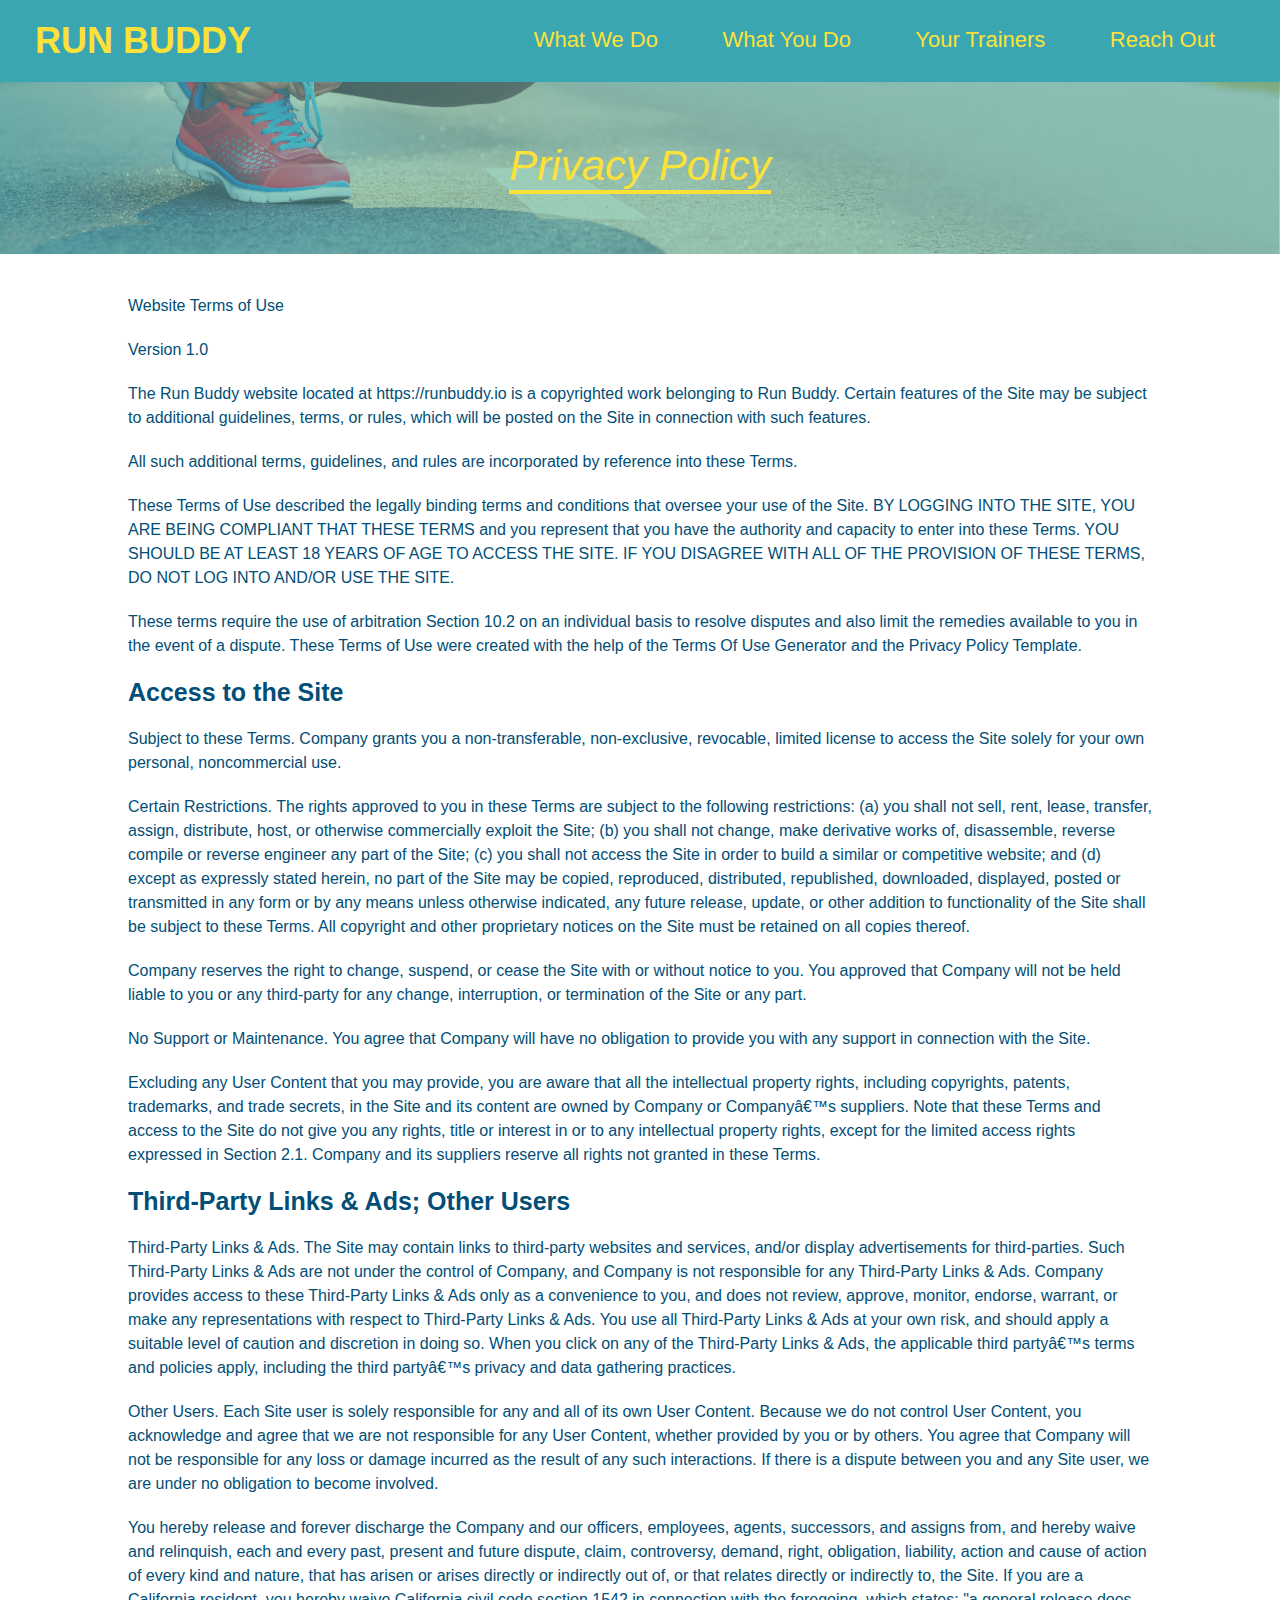
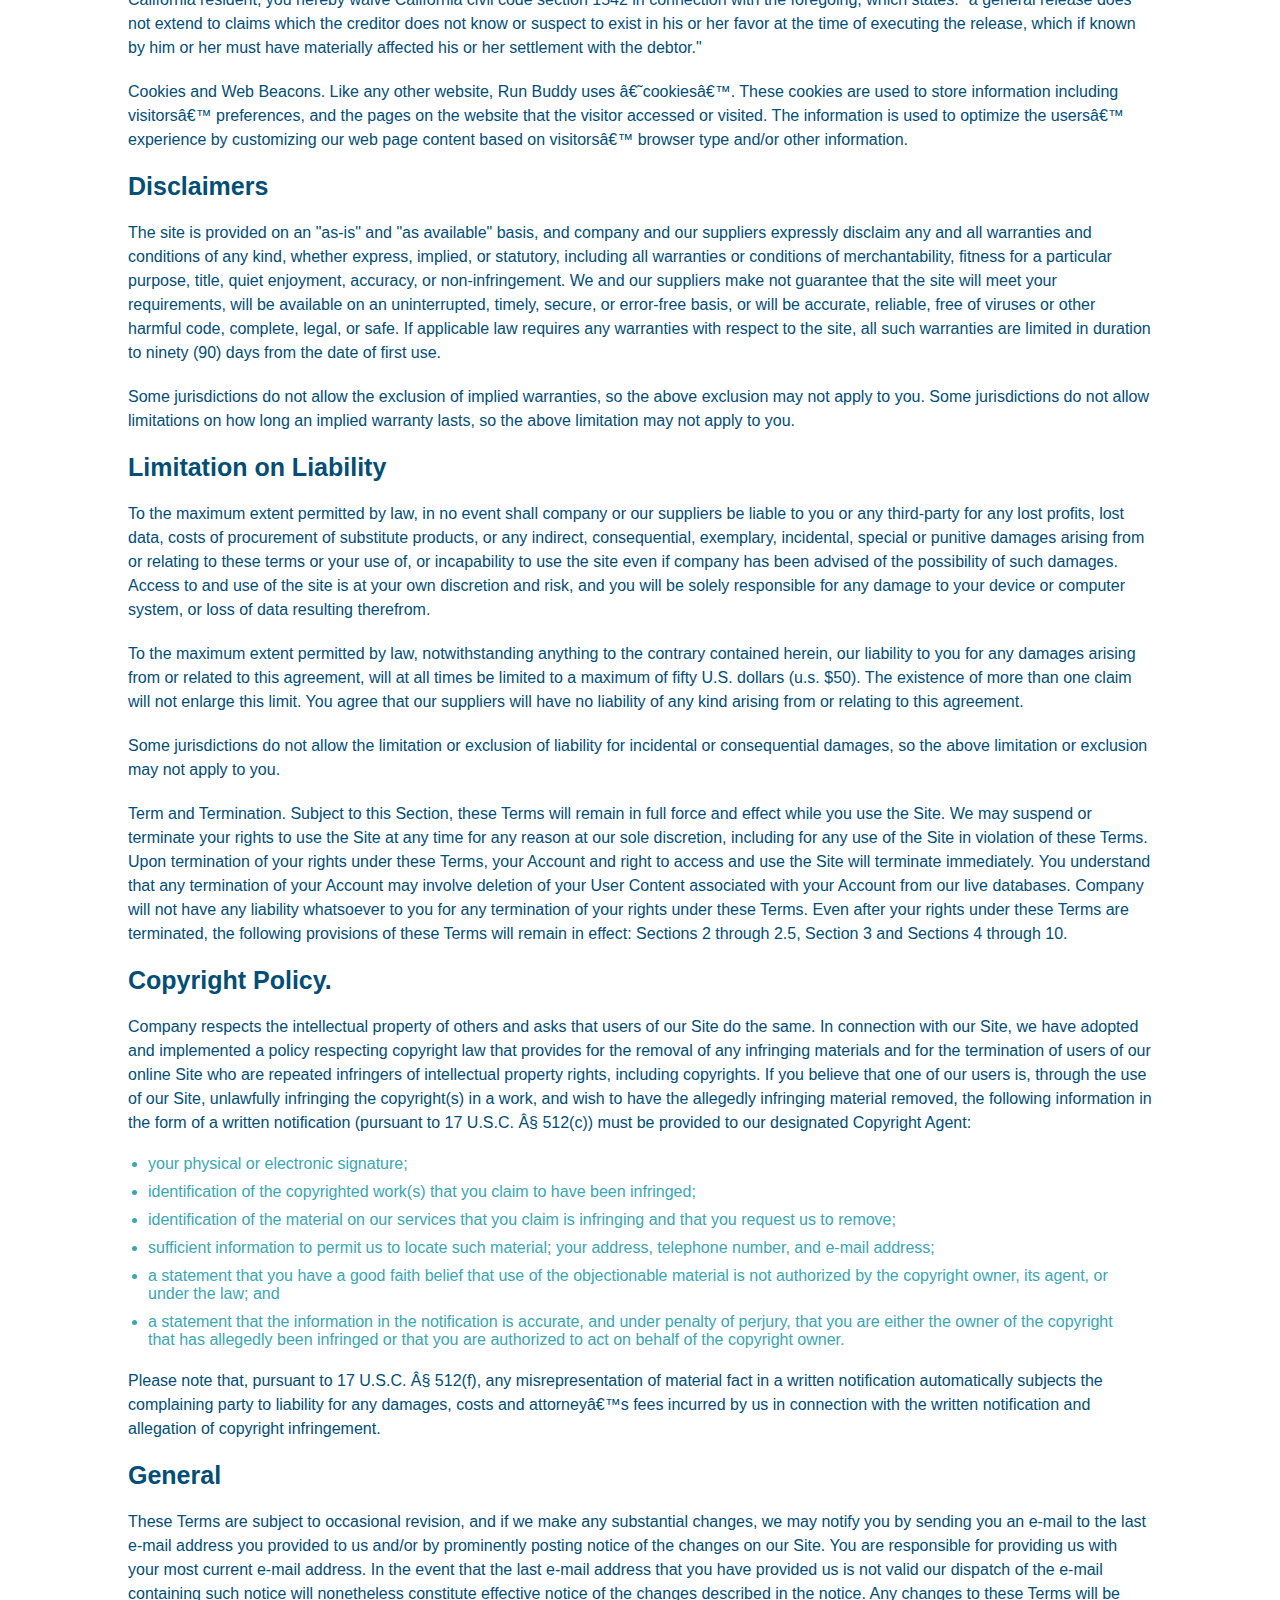
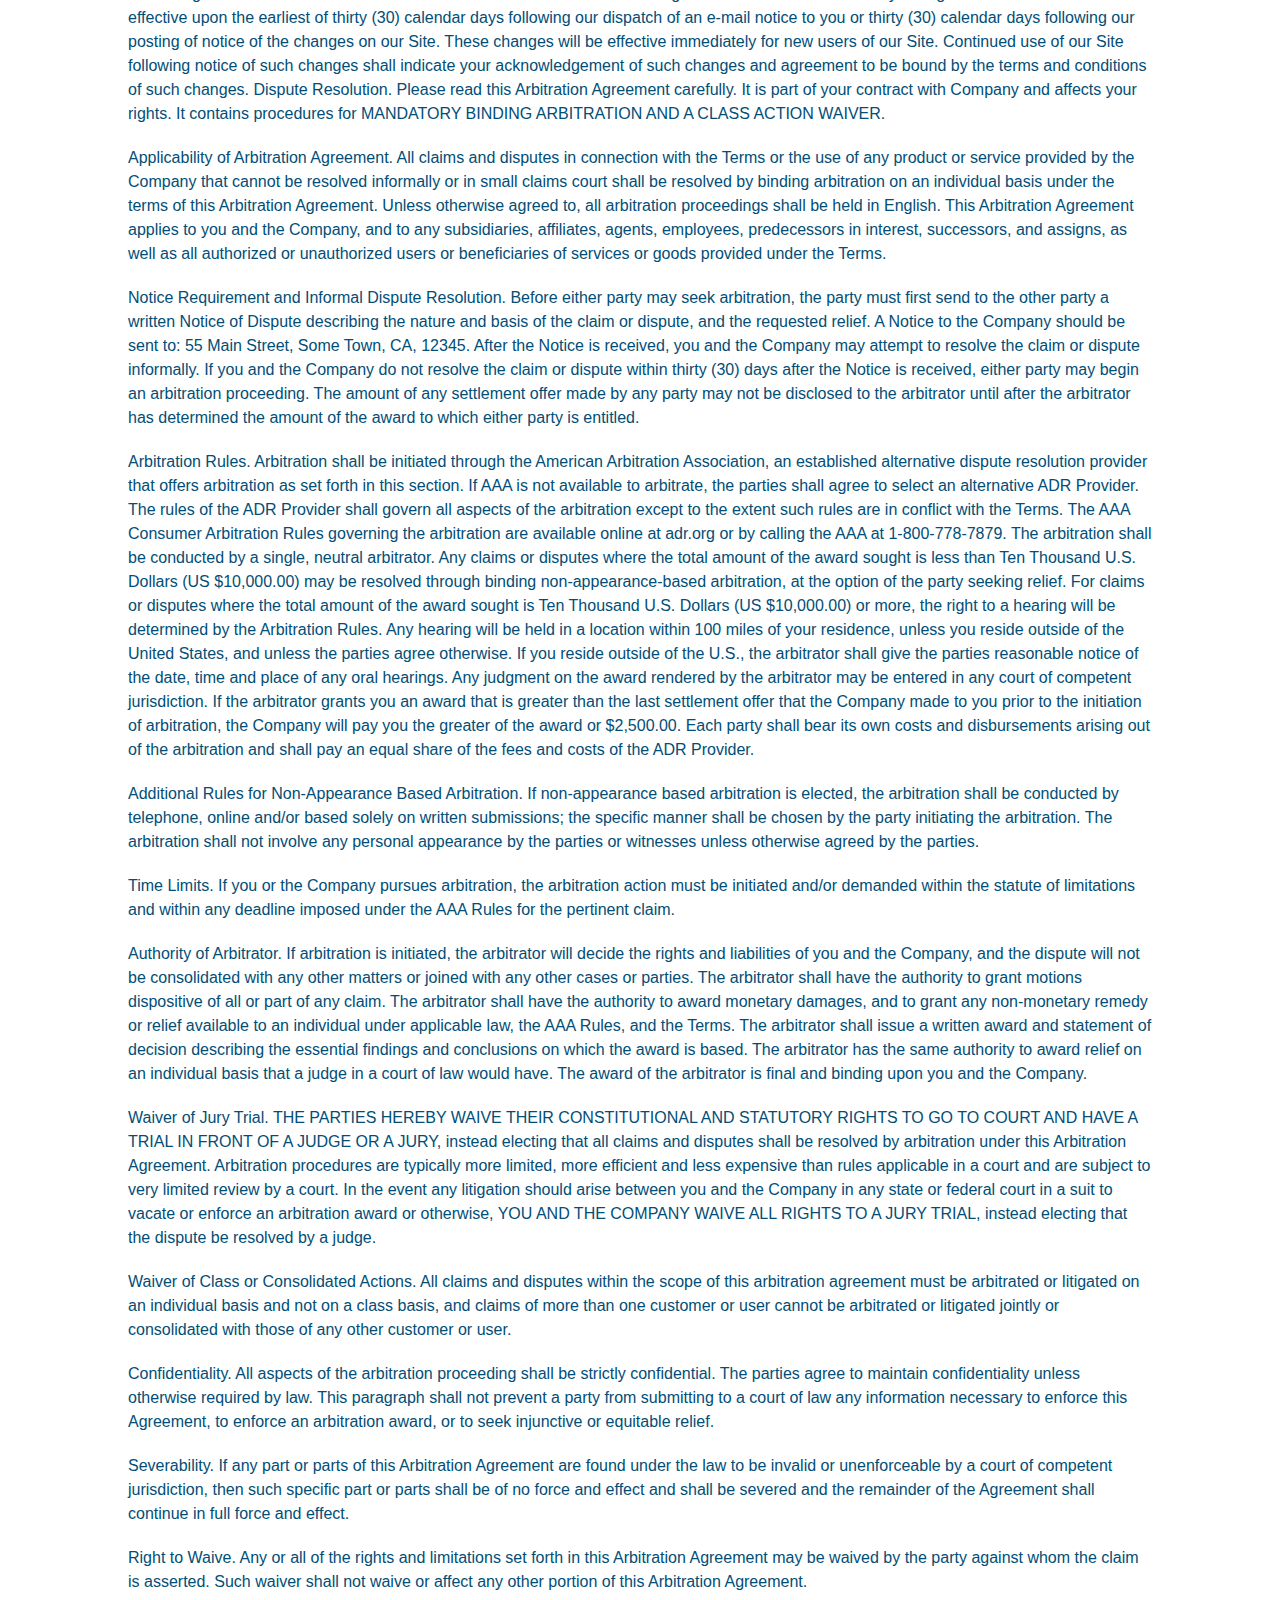
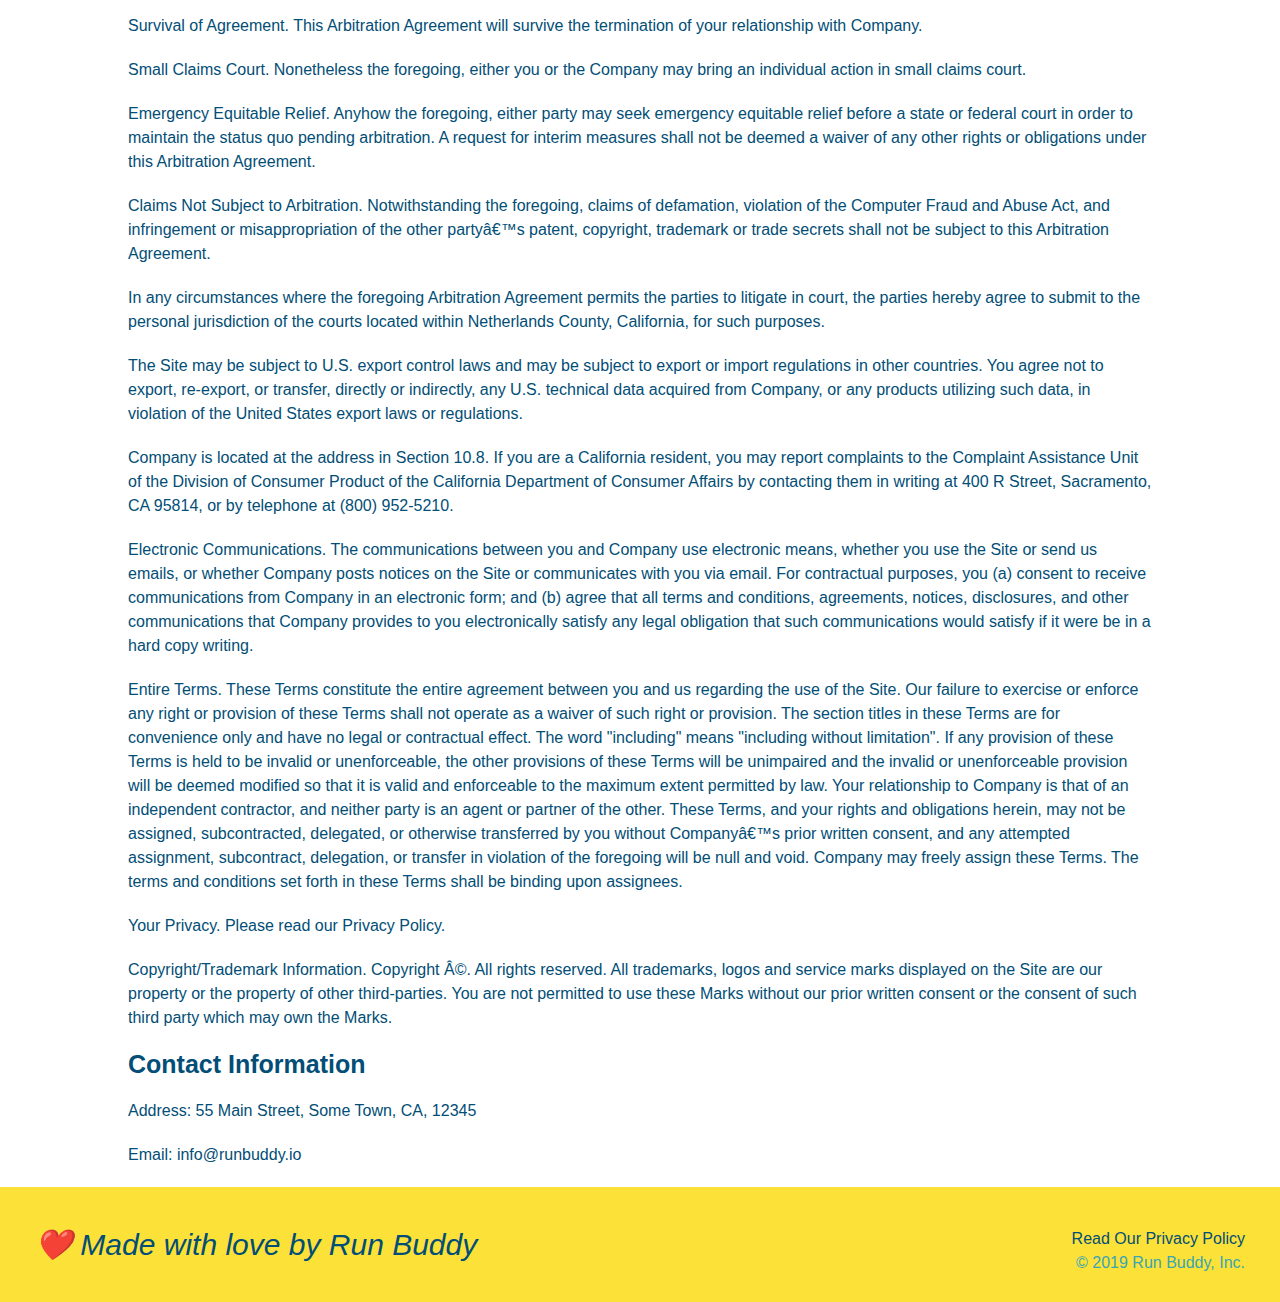
==== privacy-policy.html @ 17094a3c "privacy policy" ====
<!DOCTYPE html>
<html lang="en">
    <head>
        <meta charset="UTF-8"/>
        <title>Privacy Policy - Run Buddy</title>
        <link rel="stylesheet" href="./assets/css/style.css"/>
        <link rel="stylesheet" href="./assets/css/secondary-styles.css"/>
    </head>
    <body>
        <!--navigation-->
        <header>
            <h1>
                <a href="/">RUN BUDDY</a>
            </h1>
            <nav>
                <!--Unordered list element-->
                <ul>
                    <!--List item element-->
                    <li>
                        <!--Anchor element and add ./index.html to each element to link them back to the home page-->
                        <a href="./index.html#what-we-do">What We Do</a>
                    </li>
                    <li>
                        <a href="./index.html#what-you-do">What You Do</a>
                    </li>
                    <li>
                        <a href="./index.html#your-trainers">Your Trainers</a>
                    </li>
                    <li>
                        <a href="./index.html#reach-out">Reach Out</a>
                    </li>
                </ul>
            </nav>
        </header>

        <!-- section to repurpose the hero -->
        <section class="hero">
            <h2 class="page-title">
                Privacy Policy
            </h2>
        </section>

        <!-- article section for provacy policy text -->
        <article class="secondary-content">
            <p>
                Website Terms of Use
              </p>
        
              <p>
                Version 1.0
              </p>
        
              <p>
                The Run Buddy website located at https://runbuddy.io is a copyrighted work belonging to Run Buddy. Certain
                features of the Site may be subject to additional guidelines, terms, or rules, which will be posted on the Site
                in connection with such features.
              </p>
        
              <p>
                All such additional terms, guidelines, and rules are incorporated by reference into these Terms.
              </p>
        
              <p>
                These Terms of Use described the legally binding terms and conditions that oversee your use of the Site. BY
                LOGGING INTO THE SITE, YOU ARE BEING COMPLIANT THAT THESE TERMS and you represent that you have the authority
                and capacity to enter into these Terms. YOU SHOULD BE AT LEAST 18 YEARS OF AGE TO ACCESS THE SITE. IF YOU
                DISAGREE WITH ALL OF THE PROVISION OF THESE TERMS, DO NOT LOG INTO AND/OR USE THE SITE.
              </p>
        
              <p>
                These terms require the use of arbitration Section 10.2 on an individual basis to resolve disputes and also
                limit the remedies available to you in the event of a dispute. These Terms of Use were created with the help of
                the Terms Of Use Generator and the Privacy Policy Template.
              </p>
        
              <h3>
                Access to the Site
              </h3>
        
              <p>
                Subject to these Terms. Company grants you a non-transferable, non-exclusive, revocable, limited license to
                access the Site solely for your own personal, noncommercial use.
              </p>
        
              <p>
                Certain Restrictions. The rights approved to you in these Terms are subject to the following restrictions: (a)
                you shall not sell, rent, lease, transfer, assign, distribute, host, or otherwise commercially exploit the Site;
                (b) you shall not change, make derivative works of, disassemble, reverse compile or reverse engineer any part of
                the Site; (c) you shall not access the Site in order to build a similar or competitive website; and (d) except
                as expressly stated herein, no part of the Site may be copied, reproduced, distributed, republished, downloaded,
                displayed, posted or transmitted in any form or by any means unless otherwise indicated, any future release,
                update, or other addition to functionality of the Site shall be subject to these Terms. All copyright and other
                proprietary notices on the Site must be retained on all copies thereof.
              </p>
        
              <p>
                Company reserves the right to change, suspend, or cease the Site with or without notice to you. You approved
                that Company will not be held liable to you or any third-party for any change, interruption, or termination of
                the Site or any part.
              </p>
        
              <p>
                No Support or Maintenance. You agree that Company will have no obligation to provide you with any support in
                connection with the Site.
              </p>
        
              <p>
                Excluding any User Content that you may provide, you are aware that all the intellectual property rights,
                including copyrights, patents, trademarks, and trade secrets, in the Site and its content are owned by Company
                or Companyâ€™s suppliers. Note that these Terms and access to the Site do not give you any rights, title or
                interest in or to any intellectual property rights, except for the limited access rights expressed in Section
                2.1. Company and its suppliers reserve all rights not granted in these Terms.
              </p>
        
              <h3>
                Third-Party Links & Ads; Other Users
              </h3>
        
              <p>
                Third-Party Links & Ads. The Site may contain links to third-party websites and services, and/or display
                advertisements for third-parties. Such Third-Party Links & Ads are not under the control of Company, and Company
                is not responsible for any Third-Party Links & Ads. Company provides access to these Third-Party Links & Ads
                only as a convenience to you, and does not review, approve, monitor, endorse, warrant, or make any
                representations with respect to Third-Party Links & Ads. You use all Third-Party Links & Ads at your own risk,
                and should apply a suitable level of caution and discretion in doing so. When you click on any of the
                Third-Party Links & Ads, the applicable third partyâ€™s terms and policies apply, including the third partyâ€™s
                privacy and data gathering practices.
              </p>
        
              <p>
                Other Users. Each Site user is solely responsible for any and all of its own User Content. Because we do not
                control User Content, you acknowledge and agree that we are not responsible for any User Content, whether
                provided by you or by others. You agree that Company will not be responsible for any loss or damage incurred as
                the result of any such interactions. If there is a dispute between you and any Site user, we are under no
                obligation to become involved.
              </p>
        
              <p>
                You hereby release and forever discharge the Company and our officers, employees, agents, successors, and
                assigns from, and hereby waive and relinquish, each and every past, present and future dispute, claim,
                controversy, demand, right, obligation, liability, action and cause of action of every kind and nature, that has
                arisen or arises directly or indirectly out of, or that relates directly or indirectly to, the Site. If you are
                a California resident, you hereby waive California civil code section 1542 in connection with the foregoing,
                which states: "a general release does not extend to claims which the creditor does not know or suspect to exist
                in his or her favor at the time of executing the release, which if known by him or her must have materially
                affected his or her settlement with the debtor."
              </p>
        
              <p>
                Cookies and Web Beacons. Like any other website, Run Buddy uses â€˜cookiesâ€™. These cookies are used to store
                information including visitorsâ€™ preferences, and the pages on the website that the visitor accessed or visited.
                The information is used to optimize the usersâ€™ experience by customizing our web page content based on visitorsâ€™
                browser type and/or other information.
              </p>
        
              <h3>
                Disclaimers
              </h3>
        
              <p>
                The site is provided on an "as-is" and "as available" basis, and company and our suppliers expressly disclaim
                any and all warranties and conditions of any kind, whether express, implied, or statutory, including all
                warranties or conditions of merchantability, fitness for a particular purpose, title, quiet enjoyment, accuracy,
                or non-infringement. We and our suppliers make not guarantee that the site will meet your requirements, will be
                available on an uninterrupted, timely, secure, or error-free basis, or will be accurate, reliable, free of
                viruses or other harmful code, complete, legal, or safe. If applicable law requires any warranties with respect
                to the site, all such warranties are limited in duration to ninety (90) days from the date of first use.
              </p>
        
              <p>
                Some jurisdictions do not allow the exclusion of implied warranties, so the above exclusion may not apply to
                you. Some jurisdictions do not allow limitations on how long an implied warranty lasts, so the above limitation
                may not apply to you.
              </p>
        
              <h3>
                Limitation on Liability
              </h3>
        
              <p>
                To the maximum extent permitted by law, in no event shall company or our suppliers be liable to you or any
                third-party for any lost profits, lost data, costs of procurement of substitute products, or any indirect,
                consequential, exemplary, incidental, special or punitive damages arising from or relating to these terms or
                your use of, or incapability to use the site even if company has been advised of the possibility of such
                damages. Access to and use of the site is at your own discretion and risk, and you will be solely responsible
                for any damage to your device or computer system, or loss of data resulting therefrom.
              </p>
        
              <p>
                To the maximum extent permitted by law, notwithstanding anything to the contrary contained herein, our liability
                to you for any damages arising from or related to this agreement, will at all times be limited to a maximum of
                fifty U.S. dollars (u.s. $50). The existence of more than one claim will not enlarge this limit. You agree that
                our suppliers will have no liability of any kind arising from or relating to this agreement.
              </p>
        
              <p>
                Some jurisdictions do not allow the limitation or exclusion of liability for incidental or consequential
                damages, so the above limitation or exclusion may not apply to you.
              </p>
        
              <p>
                Term and Termination. Subject to this Section, these Terms will remain in full force and effect while you use
                the Site. We may suspend or terminate your rights to use the Site at any time for any reason at our sole
                discretion, including for any use of the Site in violation of these Terms. Upon termination of your rights under
                these Terms, your Account and right to access and use the Site will terminate immediately. You understand that
                any termination of your Account may involve deletion of your User Content associated with your Account from our
                live databases. Company will not have any liability whatsoever to you for any termination of your rights under
                these Terms. Even after your rights under these Terms are terminated, the following provisions of these Terms
                will remain in effect: Sections 2 through 2.5, Section 3 and Sections 4 through 10.
              </p>
        
              <h3>
                Copyright Policy.
              </h3>
        
              <p>
                Company respects the intellectual property of others and asks that users of our Site do the same. In connection
                with our Site, we have adopted and implemented a policy respecting copyright law that provides for the removal
                of any infringing materials and for the termination of users of our online Site who are repeated infringers of
                intellectual property rights, including copyrights. If you believe that one of our users is, through the use of
                our Site, unlawfully infringing the copyright(s) in a work, and wish to have the allegedly infringing material
                removed, the following information in the form of a written notification (pursuant to 17 U.S.C. Â§ 512(c)) must
                be provided to our designated Copyright Agent:
              </p>
        
              <ul>
                <li>
                  your physical or electronic signature;
                </li>
                <li>
                  identification of the copyrighted work(s) that you claim to have been infringed;
                </li>
                <li>
                  identification of the material on our services that you claim is infringing and that you request us to remove;
                </li>
                <li>
                  sufficient information to permit us to locate such material; your address, telephone number, and e-mail
                  address;
                </li>
                <li>
                  a statement that you have a good faith belief that use of the objectionable material is not authorized by the
                  copyright owner, its agent, or under the law; and
                </li>
                <li>
                  a statement that the information in the notification is accurate, and under penalty of perjury, that you are
                  either the owner of the copyright that has allegedly been infringed or that you are authorized to act on
                  behalf of the copyright owner.
                </li>
              </ul>
        
              <p>
                Please note that, pursuant to 17 U.S.C. Â§ 512(f), any misrepresentation of material fact in a written
                notification automatically subjects the complaining party to liability for any damages, costs and attorneyâ€™s
                fees incurred by us in connection with the written notification and allegation of copyright infringement.
              </p>
        
              <h3>
                General
              </h3>
        
              <p>
                These Terms are subject to occasional revision, and if we make any substantial changes, we may notify you by
                sending you an e-mail to the last e-mail address you provided to us and/or by prominently posting notice of the
                changes on our Site. You are responsible for providing us with your most current e-mail address. In the event
                that the last e-mail address that you have provided us is not valid our dispatch of the e-mail containing such
                notice will nonetheless constitute effective notice of the changes described in the notice. Any changes to these
                Terms will be effective upon the earliest of thirty (30) calendar days following our dispatch of an e-mail
                notice to you or thirty (30) calendar days following our posting of notice of the changes on our Site. These
                changes will be effective immediately for new users of our Site. Continued use of our Site following notice of
                such changes shall indicate your acknowledgement of such changes and agreement to be bound by the terms and
                conditions of such changes. Dispute Resolution. Please read this Arbitration Agreement carefully. It is part of
                your contract with Company and affects your rights. It contains procedures for MANDATORY BINDING ARBITRATION AND
                A CLASS ACTION WAIVER.
              </p>
        
              <p>
                Applicability of Arbitration Agreement. All claims and disputes in connection with the Terms or the use of any
                product or service provided by the Company that cannot be resolved informally or in small claims court shall be
                resolved by binding arbitration on an individual basis under the terms of this Arbitration Agreement. Unless
                otherwise agreed to, all arbitration proceedings shall be held in English. This Arbitration Agreement applies to
                you and the Company, and to any subsidiaries, affiliates, agents, employees, predecessors in interest,
                successors, and assigns, as well as all authorized or unauthorized users or beneficiaries of services or goods
                provided under the Terms.
              </p>
        
              <p>
                Notice Requirement and Informal Dispute Resolution. Before either party may seek arbitration, the party must
                first send to the other party a written Notice of Dispute describing the nature and basis of the claim or
                dispute, and the requested relief. A Notice to the Company should be sent to: 55 Main Street, Some Town, CA,
                12345. After the Notice is received, you and the Company may attempt to resolve the claim or dispute informally.
                If you and the Company do not resolve the claim or dispute within thirty (30) days after the Notice is received,
                either party may begin an arbitration proceeding. The amount of any settlement offer made by any party may not
                be disclosed to the arbitrator until after the arbitrator has determined the amount of the award to which either
                party is entitled.
              </p>
        
              <p>
                Arbitration Rules. Arbitration shall be initiated through the American Arbitration Association, an established
                alternative dispute resolution provider that offers arbitration as set forth in this section. If AAA is not
                available to arbitrate, the parties shall agree to select an alternative ADR Provider. The rules of the ADR
                Provider shall govern all aspects of the arbitration except to the extent such rules are in conflict with the
                Terms. The AAA Consumer Arbitration Rules governing the arbitration are available online at adr.org or by
                calling the AAA at 1-800-778-7879. The arbitration shall be conducted by a single, neutral arbitrator. Any
                claims or disputes where the total amount of the award sought is less than Ten Thousand U.S. Dollars (US
                $10,000.00) may be resolved through binding non-appearance-based arbitration, at the option of the party seeking
                relief. For claims or disputes where the total amount of the award sought is Ten Thousand U.S. Dollars (US
                $10,000.00) or more, the right to a hearing will be determined by the Arbitration Rules. Any hearing will be
                held in a location within 100 miles of your residence, unless you reside outside of the United States, and
                unless the parties agree otherwise. If you reside outside of the U.S., the arbitrator shall give the parties
                reasonable notice of the date, time and place of any oral hearings. Any judgment on the award rendered by the
                arbitrator may be entered in any court of competent jurisdiction. If the arbitrator grants you an award that is
                greater than the last settlement offer that the Company made to you prior to the initiation of arbitration, the
                Company will pay you the greater of the award or $2,500.00. Each party shall bear its own costs and
                disbursements arising out of the arbitration and shall pay an equal share of the fees and costs of the ADR
                Provider.
              </p>
        
              <p>
                Additional Rules for Non-Appearance Based Arbitration. If non-appearance based arbitration is elected, the
                arbitration shall be conducted by telephone, online and/or based solely on written submissions; the specific
                manner shall be chosen by the party initiating the arbitration. The arbitration shall not involve any personal
                appearance by the parties or witnesses unless otherwise agreed by the parties.
              </p>
        
              <p>
                Time Limits. If you or the Company pursues arbitration, the arbitration action must be initiated and/or demanded
                within the statute of limitations and within any deadline imposed under the AAA Rules for the pertinent claim.
              </p>
        
              <p>
                Authority of Arbitrator. If arbitration is initiated, the arbitrator will decide the rights and liabilities of
                you and the Company, and the dispute will not be consolidated with any other matters or joined with any other
                cases or parties. The arbitrator shall have the authority to grant motions dispositive of all or part of any
                claim. The arbitrator shall have the authority to award monetary damages, and to grant any non-monetary remedy
                or relief available to an individual under applicable law, the AAA Rules, and the Terms. The arbitrator shall
                issue a written award and statement of decision describing the essential findings and conclusions on which the
                award is based. The arbitrator has the same authority to award relief on an individual basis that a judge in a
                court of law would have. The award of the arbitrator is final and binding upon you and the Company.
              </p>
        
              <p>
                Waiver of Jury Trial. THE PARTIES HEREBY WAIVE THEIR CONSTITUTIONAL AND STATUTORY RIGHTS TO GO TO COURT AND HAVE
                A TRIAL IN FRONT OF A JUDGE OR A JURY, instead electing that all claims and disputes shall be resolved by
                arbitration under this Arbitration Agreement. Arbitration procedures are typically more limited, more efficient
                and less expensive than rules applicable in a court and are subject to very limited review by a court. In the
                event any litigation should arise between you and the Company in any state or federal court in a suit to vacate
                or enforce an arbitration award or otherwise, YOU AND THE COMPANY WAIVE ALL RIGHTS TO A JURY TRIAL, instead
                electing that the dispute be resolved by a judge.
              </p>
        
              <p>
                Waiver of Class or Consolidated Actions. All claims and disputes within the scope of this arbitration agreement
                must be arbitrated or litigated on an individual basis and not on a class basis, and claims of more than one
                customer or user cannot be arbitrated or litigated jointly or consolidated with those of any other customer or
                user.
              </p>
        
              <p>
                Confidentiality. All aspects of the arbitration proceeding shall be strictly confidential. The parties agree to
                maintain confidentiality unless otherwise required by law. This paragraph shall not prevent a party from
                submitting to a court of law any information necessary to enforce this Agreement, to enforce an arbitration
                award, or to seek injunctive or equitable relief.
              </p>
        
              <p>
                Severability. If any part or parts of this Arbitration Agreement are found under the law to be invalid or
                unenforceable by a court of competent jurisdiction, then such specific part or parts shall be of no force and
                effect and shall be severed and the remainder of the Agreement shall continue in full force and effect.
              </p>
        
              <p>
                Right to Waive. Any or all of the rights and limitations set forth in this Arbitration Agreement may be waived
                by the party against whom the claim is asserted. Such waiver shall not waive or affect any other portion of this
                Arbitration Agreement.
              </p>
        
              <p>
                Survival of Agreement. This Arbitration Agreement will survive the termination of your relationship with
                Company.
              </p>
        
              <p>
                Small Claims Court. Nonetheless the foregoing, either you or the Company may bring an individual action in small
                claims court.
              </p>
        
              <p>
                Emergency Equitable Relief. Anyhow the foregoing, either party may seek emergency equitable relief before a
                state or federal court in order to maintain the status quo pending arbitration. A request for interim measures
                shall not be deemed a waiver of any other rights or obligations under this Arbitration Agreement.
              </p>
        
              <p>
                Claims Not Subject to Arbitration. Notwithstanding the foregoing, claims of defamation, violation of the
                Computer Fraud and Abuse Act, and infringement or misappropriation of the other partyâ€™s patent, copyright,
                trademark or trade secrets shall not be subject to this Arbitration Agreement.
              </p>
        
              <p>
                In any circumstances where the foregoing Arbitration Agreement permits the parties to litigate in court, the
                parties hereby agree to submit to the personal jurisdiction of the courts located within Netherlands County,
                California, for such purposes.
              </p>
        
              <p>
                The Site may be subject to U.S. export control laws and may be subject to export or import regulations in other
                countries. You agree not to export, re-export, or transfer, directly or indirectly, any U.S. technical data
                acquired from Company, or any products utilizing such data, in violation of the United States export laws or
                regulations.
              </p>
        
              <p>
                Company is located at the address in Section 10.8. If you are a California resident, you may report complaints
                to the Complaint Assistance Unit of the Division of Consumer Product of the California Department of Consumer
                Affairs by contacting them in writing at 400 R Street, Sacramento, CA 95814, or by telephone at (800) 952-5210.
              </p>
        
              <p>
                Electronic Communications. The communications between you and Company use electronic means, whether you use the
                Site or send us emails, or whether Company posts notices on the Site or communicates with you via email. For
                contractual purposes, you (a) consent to receive communications from Company in an electronic form; and (b)
                agree that all terms and conditions, agreements, notices, disclosures, and other communications that Company
                provides to you electronically satisfy any legal obligation that such communications would satisfy if it were be
                in a hard copy writing.
              </p>
        
              <p>
                Entire Terms. These Terms constitute the entire agreement between you and us regarding the use of the Site. Our
                failure to exercise or enforce any right or provision of these Terms shall not operate as a waiver of such right
                or provision. The section titles in these Terms are for convenience only and have no legal or contractual
                effect. The word "including" means "including without limitation". If any provision of these Terms is held to be
                invalid or unenforceable, the other provisions of these Terms will be unimpaired and the invalid or
                unenforceable provision will be deemed modified so that it is valid and enforceable to the maximum extent
                permitted by law. Your relationship to Company is that of an independent contractor, and neither party is an
                agent or partner of the other. These Terms, and your rights and obligations herein, may not be assigned,
                subcontracted, delegated, or otherwise transferred by you without Companyâ€™s prior written consent, and any
                attempted assignment, subcontract, delegation, or transfer in violation of the foregoing will be null and void.
                Company may freely assign these Terms. The terms and conditions set forth in these Terms shall be binding upon
                assignees.
              </p>
        
              <p>
                Your Privacy. Please read our Privacy Policy.
              </p>
        
              <p>
                Copyright/Trademark Information. Copyright Â©. All rights reserved. All trademarks, logos and service marks
                displayed on the Site are our property or the property of other third-parties. You are not permitted to use
                these Marks without our prior written consent or the consent of such third party which may own the Marks.
              </p>
        
              <h3>
                Contact Information
              </h3>
        
              <p>
                Address: 55 Main Street, Some Town, CA, 12345
              </p>
        
              <p>
                Email: info@runbuddy.io
              </p>
        
        
        </article>

        <!--footer-->
        <footer>
            <h2> ❤️ Made with love by Run Buddy</h2>
            <div>
                <a>Read Our Privacy Policy</a><br />
                &copy; 2019 Run Buddy, Inc.
            </div>
        </footer>

    </body>
</html>
---- assets/css/style.css ----
* {
    margin: 0;
    padding: 0;
    box-sizing: border-box;
}

body{
    color: #39a6b2;
    font-family: Helvetica, Arial, sans-serif;
}

header{
    padding: 20px 35px;
    background-color: #39a6b2;
}

header h1{
    font-weight: bold;
    font-size: 36px;
    color: #fce138;
    margin: 0;
    display: inline;
}

header a{
    text-decoration: none;
    color: #fce138;
}

header nav {
    float: right;
    margin: 7px 0;
}

header nav ul li{
    display: inline;
}

header nav ul li a{
    margin: 0 30px;
    font-weight: lighter;
    font-size: 22px;
}

footer{
    background: #fce138;
    width: 100%;
    padding: 40px 35px;
}

footer h2 {
    display: inline;
    color: #024e76;
    font-size: 30px;
    margin: 0;
}

footer div{
    float: right;
    line-height: 1.5;
    text-align: right;
}

footer a{
    color: #024e76;
}

section{
    padding: 60px;
}
/* Hero Style Start */
.hero{
    background-image: url("../images/hero-bg.jpg");
    height: 600px;
    background-size: cover;
    background-position: center;
    position: relative;
}

.hero-form button{
    color: #fce138;
    background-color: #024e76;
    border: none;
    padding: 10px 20px;
    font-size: 16px;
}
/* Hero Style End */

.hero-form{
    border: 3px solid #024e76;
    background-color: #fce138;
    padding: 20px;
    width: 500px;
    color: #024e76;
    position: absolute;
    bottom: 120px;
    right: 140px;
}

.hero-form h3{
    font-size: 24px;
    margin: 0px;
}

.hero-form p{
    margin: 5px 0 15px 0;
}

.form-input{
    border: 1px solid #024e76;
    display: block;
    padding: 7px 15px;
    font-size: 16px;
    color: #024e76;
    width: 100%;
    margin-bottom: 15px;
}

.hero-form label{
    margin: 0 5px;
}

.intro{
    text-align: center;
}

.intro p{
    line-height: 1.7;
    color: #39a6b2;
    width: 80%;
    font-size: 20px;
    margin: 0 auto;
}

.steps{
    text-align: center;
    background: #fce138;
}

.section-title{
    font-size: 55px;
    color: #024e76;
    margin-bottom: 35px;
    padding: 0 100px 20px 100px;
    display: inline-block;
    border-bottom: 3px solid;
}

.primary-border{
    border-color: #fce138;
}

.secondary-border{
    border-color: #39a6b2;
}

.steps div{
    margin-bottom: 80px;
}

.steps img{
    width: 15%;
    margin: 10px 0;
}

.steps h3{
    color: #024e76;
    font-size: 46px;
    margin-top: 10px;
}

.steps p{
    color: #39a6b2;
    font-size: 23px;
}

.steps span{
    font-size: 38px;
}

.trainers {
    text-align: center;
}

.trainer {
    width: 900px;
    margin: 0 auto 30px auto;
    background: #024e76;
    color: #fce138;
    overflow: auto;
  }

.trainer img {
    width: 35%;
    float: left;
}

.trainer-bio{
    padding: 35px;
    float: left;
    width: 65%;
}

.text-left{
    text-align: left;
}

.text-right{
    text-align: right;
}

.trainer-bio h3{
    font-size: 32px;
    margin-bottom: 8px;
}

.trainer-bio h4{
    font-weight: lighter;
    font-size: 26px;
    margin-bottom: 25px;
}

.trainer-bio p{
    font-size: 17px;
    line-height: 1.3;
}

.contact{
    background: #024e76;
    text-align: center;
}

.contact h2{
    color: #fce138;
}

.contact-info iframe{
    width: 400px;
    height: 400px;
}

.contact-info div{
    width: 410px;
    display: inline-block;
    vertical-align: top;
    text-align: left;
    margin: 30px 0 0 60px;
    color: white;
}

.contact-info h3{
    color: #fce138;
    font-size: 32px;
}

.contact-info p, .contact-info address{
    margin: 20px 0;
    line-height: 1.5;
    font-size: 20px;
    font-style: normal;
}

.contact-info a{
    color: #fce138;
}
---- assets/css/secondary-styles.css ----
.hero{
    background-position: bottom;
    height: auto;
    text-align: center;
    margin-bottom: 40px;
}

.page-title{
    color: #fce138;
}

h2{
    display: inline-block;
    border-bottom: 4px solid #fce138;
    padding: 0 80px 15px 80x;
    font-weight: normal;
    font-size: 42px;
    font-style: italic;
}

.secondary-content{
    width: 80%;
    margin: 0 auto;
    color: #024e76;

}

.secondary-content h3{
    font-size: 25px;
    margin: 20px 0;
}

.secondary-content p{
  font-size: 16px; 
  line-height: 1.5;
  margin: 20px 0; 
}

.secondary-content ul{
    margin: 15px 20px;
}

.secondary-content li {
    color: #39a6b2;
    margin: 10px 0;
}
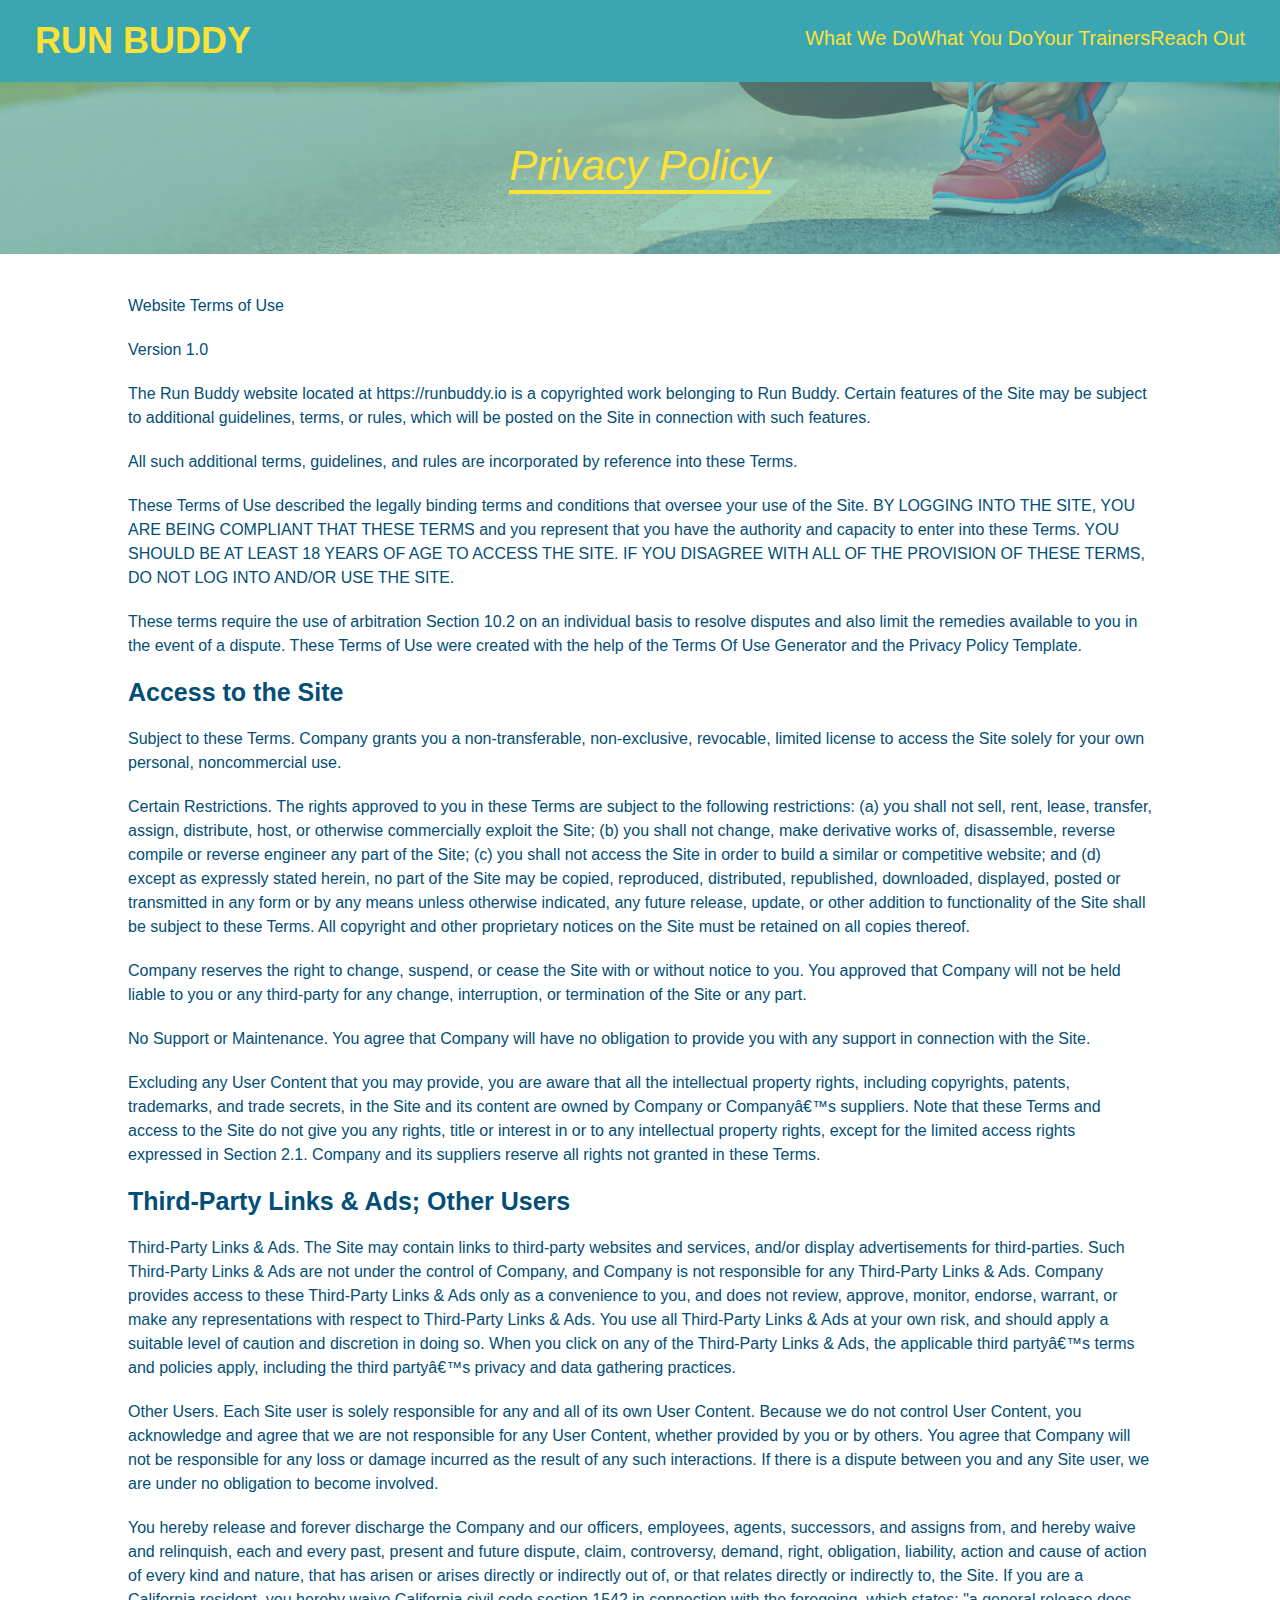
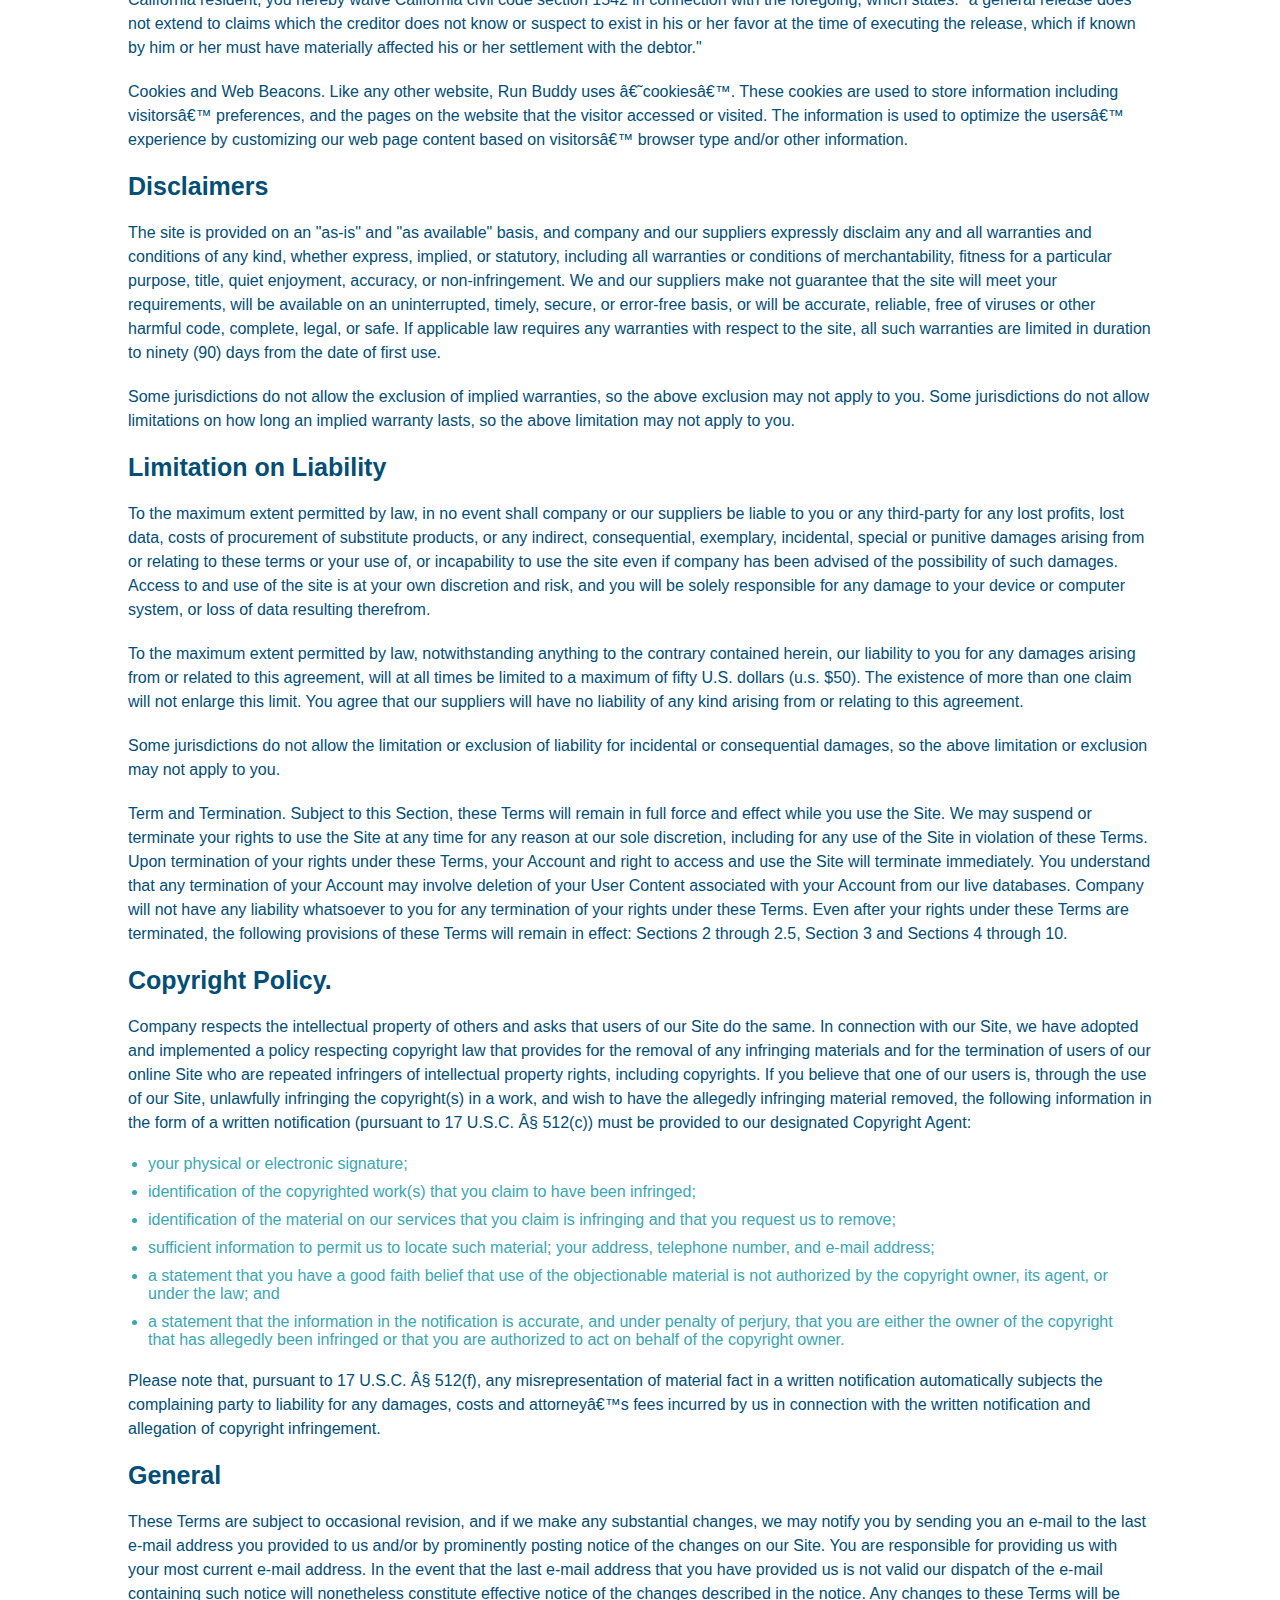
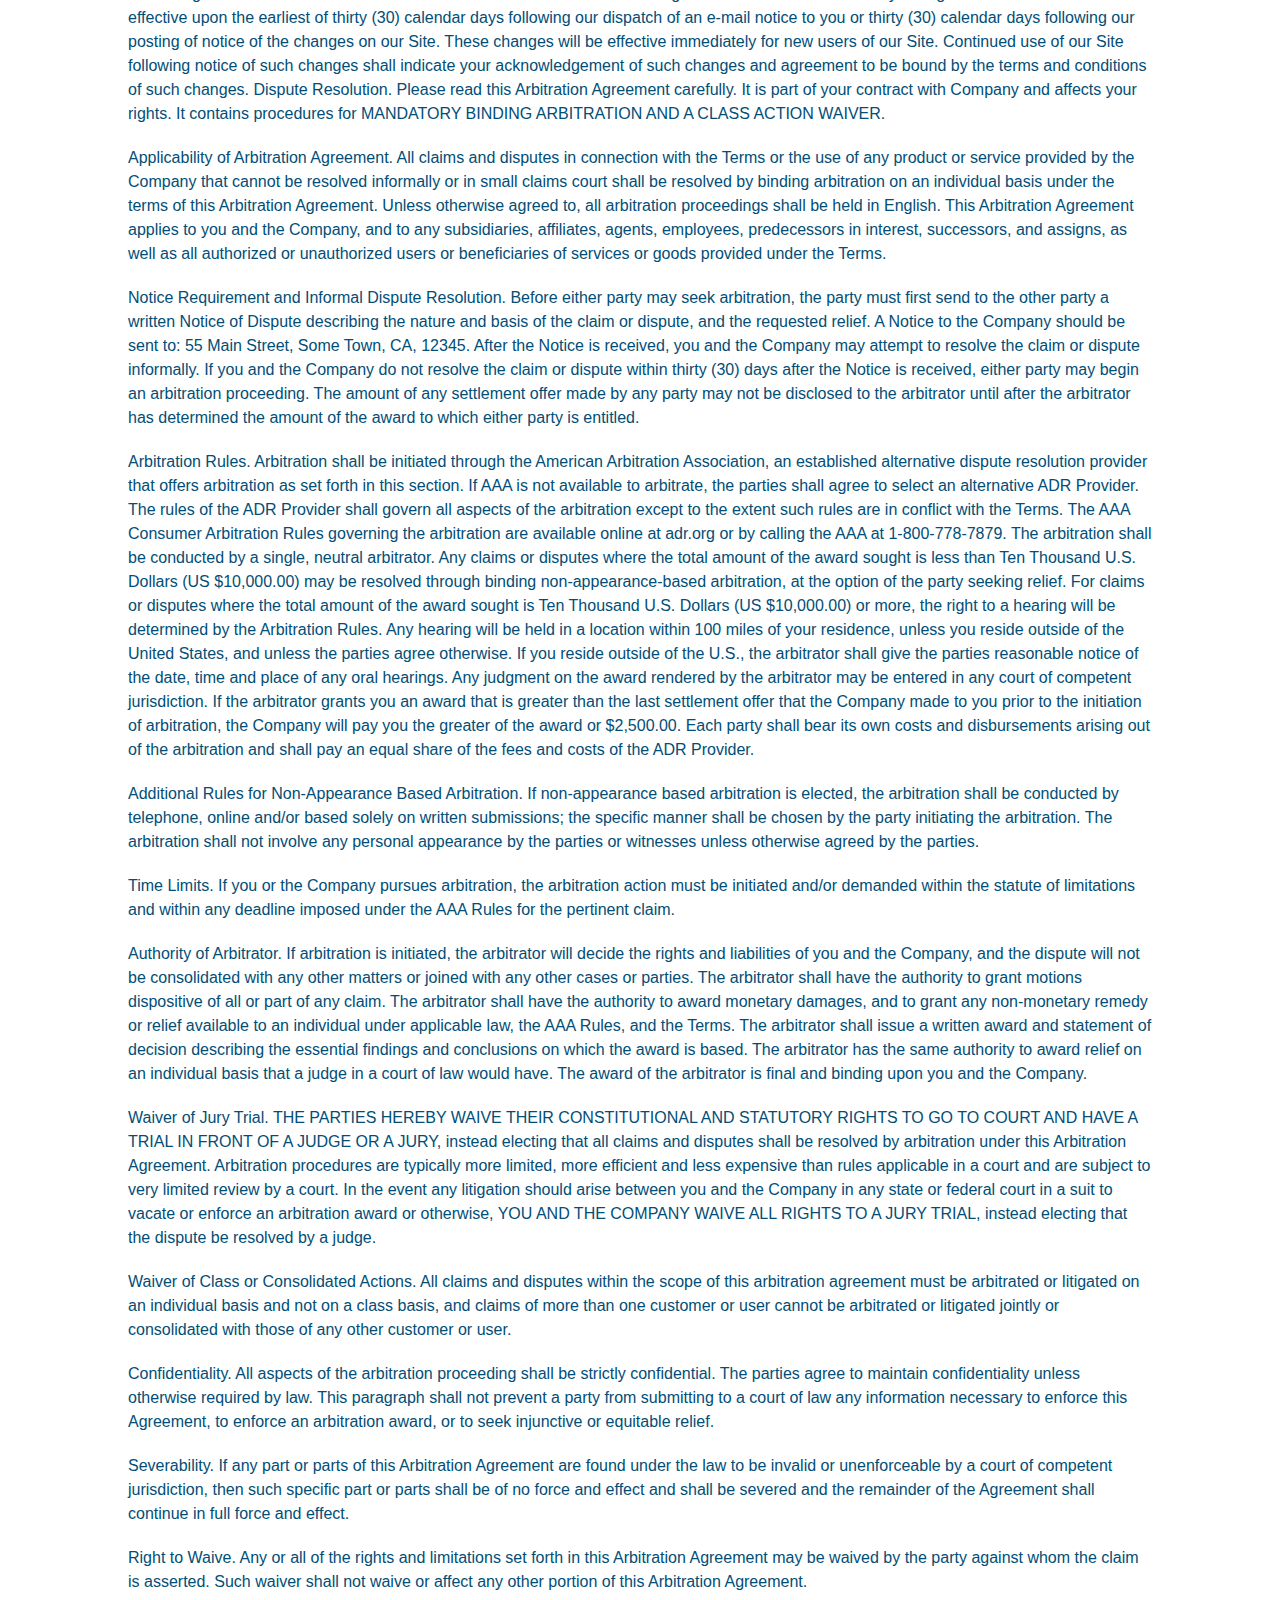
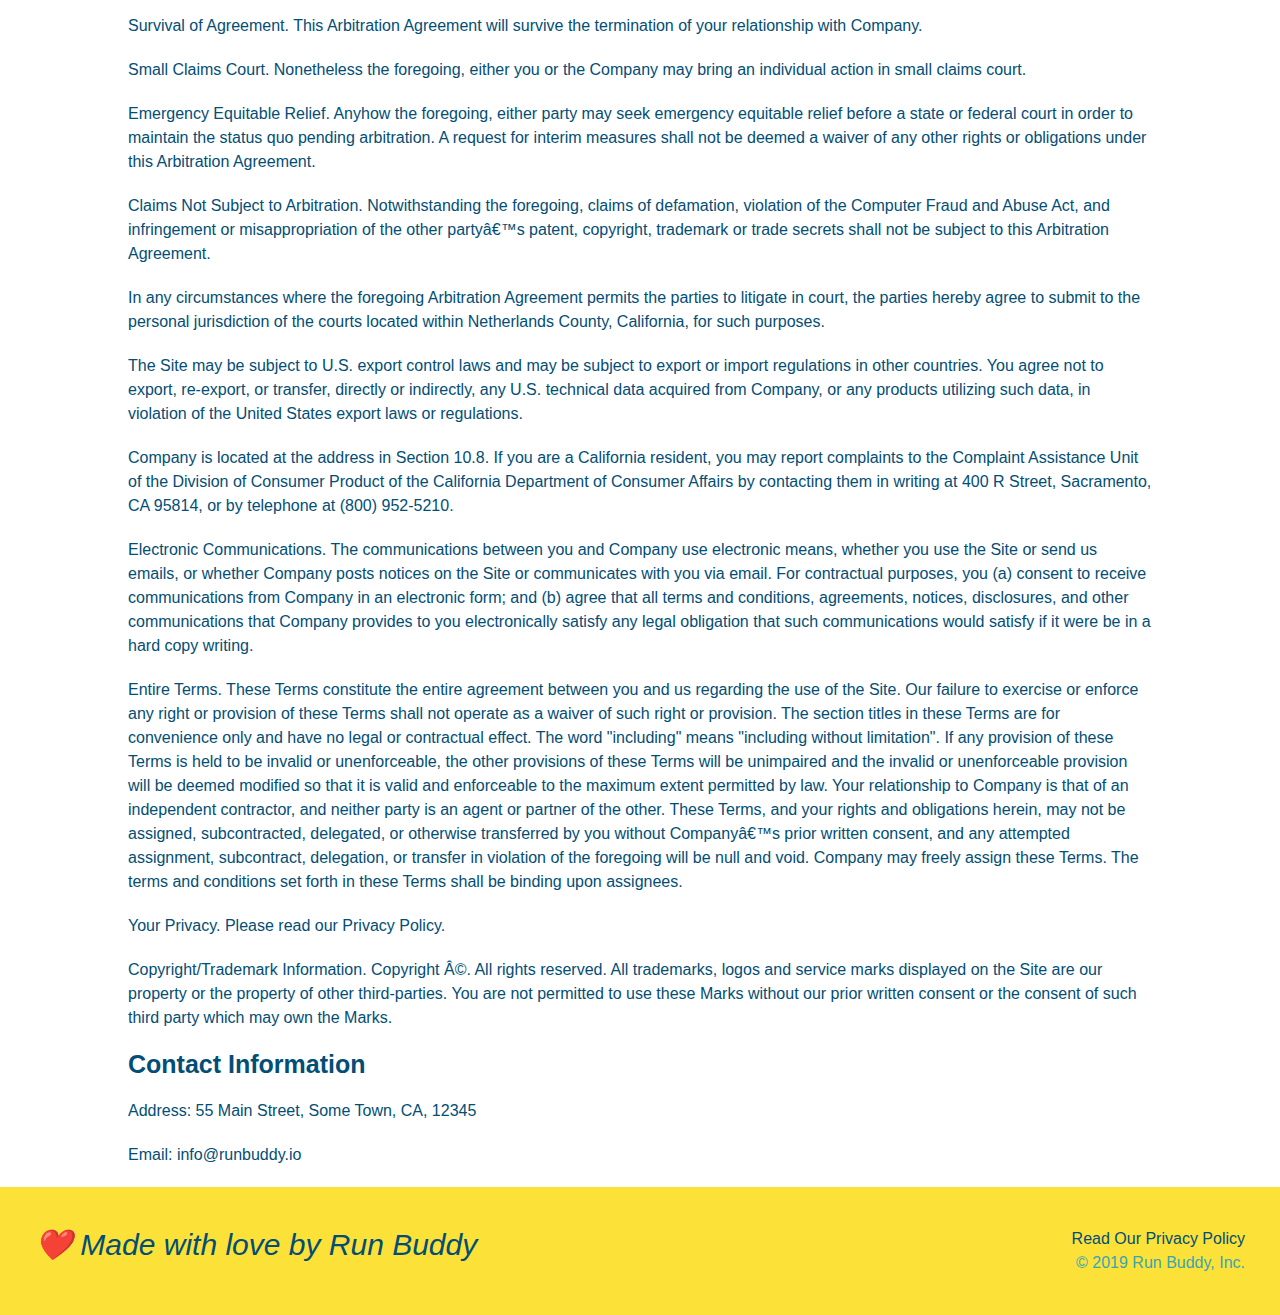
==== commit 81678e94: "set up media queries to css" ====
--- a/privacy-policy.html
+++ b/privacy-policy.html
@@ -2,6 +2,7 @@
 <html lang="en">
     <head>
         <meta charset="UTF-8"/>
+        <meta name="viewport" content="width=device-width, initial-scale=1.0"/>
         <title>Privacy Policy - Run Buddy</title>
         <link rel="stylesheet" href="./assets/css/style.css"/>
         <link rel="stylesheet" href="./assets/css/secondary-styles.css"/>
--- a/assets/css/style.css
+++ b/assets/css/style.css
@@ -9,17 +9,21 @@
     font-family: Helvetica, Arial, sans-serif;
 }
 
+/* add display: flex, justify-content, & flex-wrap to header container */
 header{
     padding: 20px 35px;
     background-color: #39a6b2;
-}
-
+    display: flex;
+    justify-content: space-between;
+    flex-wrap: wrap;
+}
+
+/* remove display: inline */
 header h1{
     font-weight: bold;
     font-size: 36px;
     color: #fce138;
     margin: 0;
-    display: inline;
 }
 
 header a{
@@ -27,36 +31,45 @@
     color: #fce138;
 }
 
+/* remove float: right */
 header nav {
-    float: right;
     margin: 7px 0;
 }
 
-header nav ul li{
-    display: inline;
-}
-
+/* change the display to flex, add wrap, justify for x axis, and align for y axis*/
+header nav ul{
+    display: flex;
+    flex-wrap: wrap;
+    justify-content: space-between;
+    align-items: center;
+    list-style: none;
+}
+
+/* change the font size to view width instead of pixels. Replace maring with padding */
 header nav ul li a{
-    margin: 0 30px;
+    padding: 10px, 15px;
     font-weight: lighter;
-    font-size: 22px;
+    font-size: 1.55vw;
 }
 
 footer{
     background: #fce138;
     width: 100%;
     padding: 40px 35px;
-}
-
+    display: flex;
+    justify-content: space-between;
+    flex-wrap: wrap;
+}
+
+/* remove display inline */
 footer h2 {
-    display: inline;
     color: #024e76;
     font-size: 30px;
     margin: 0;
 }
 
+/* remove float right */
 footer div{
-    float: right;
     line-height: 1.5;
     text-align: right;
 }
@@ -69,12 +82,15 @@
     padding: 60px;
 }
 /* Hero Style Start */
+/* Remove the position & height, add display justify content & flex wrap */
 .hero{
     background-image: url("../images/hero-bg.jpg");
-    height: 600px;
     background-size: cover;
     background-position: center;
-    position: relative;
+    display: flex;
+    justify-content: center;
+    flex-wrap: wrap;
+    align-items: flex-start;
 }
 
 .hero-form button{
@@ -84,17 +100,35 @@
     padding: 10px 20px;
     font-size: 16px;
 }
+
+.hero-text{
+    display: inline-block;
+}
+
+.hero-cta{
+    width: 35%;
+    text-align: right;
+    margin: 3.5%;
+    color: #fff;
+    font-size: 18px;
+    line-height: 1.2;
+}
+
+.hero-cta h2{
+    color: #fce138;
+    font-style: italic;
+    font-size: 55px;
+}
 /* Hero Style End */
 
+/* remove the width, position, bottom and right declarations and add with and margin*/
 .hero-form{
     border: 3px solid #024e76;
     background-color: #fce138;
     padding: 20px;
-    width: 500px;
-    color: #024e76;
-    position: absolute;
-    bottom: 120px;
-    right: 140px;
+    color: #024e76;
+    width: 40%;
+    margin: 3.5%;
 }
 
 .hero-form h3{
@@ -120,30 +154,41 @@
     margin: 0 5px;
 }
 
-.intro{
-    text-align: center;
-}
-
+/* add text align */
 .intro p{
     line-height: 1.7;
     color: #39a6b2;
     width: 80%;
     font-size: 20px;
     margin: 0 auto;
-}
-
+    text-align: center;
+}
+
+/* remove text align */
 .steps{
+    background: #fce138;
+}
+
+.step {
+    margin: 50px auto;
+    padding-bottom: 50px;
+    width: 80%;
+    border-bottom: 1px solid #39a6b2;
+    display: flex;
+    flex-wrap: wrap;
+    align-items: center;
+    justify-content: space-between;
+  }
+
+/* remove display, padding and margin add padding text align margin and width*/
+.section-title{
+    font-size: 48px;
+    color: #024e76;
+    border-bottom: 3px solid;
+    padding-bottom: 20px;
     text-align: center;
-    background: #fce138;
-}
-
-.section-title{
-    font-size: 55px;
-    color: #024e76;
-    margin-bottom: 35px;
-    padding: 0 100px 20px 100px;
-    display: inline-block;
-    border-bottom: 3px solid;
+    margin: 0 auto 35px auto;
+    width: 50%;
 }
 
 .primary-border{
@@ -154,51 +199,71 @@
     border-color: #39a6b2;
 }
 
-.steps div{
-    margin-bottom: 80px;
-}
-
-.steps img{
-    width: 15%;
-    margin: 10px 0;
-}
-
-.steps h3{
+/* remove the margin top */
+.step h3{
     color: #024e76;
     font-size: 46px;
-    margin-top: 10px;
-}
-
-.steps p{
+    flex: 1 30%;
+}
+
+.step-info{
+    flex: 2 70%;
+    display: flex;
+    flex-wrap: wrap;
+    align-items: center;
+}
+
+.step-text h4{
+    font-size: 26px;
+    line-height: 1.5;
+    color: #024e76;
+}
+
+.step-text p{
     color: #39a6b2;
-    font-size: 23px;
-}
-
-.steps span{
-    font-size: 38px;
-}
-
+    font-size: 18px;
+}
+
+.step-img{
+    flex: 1 12%;
+    margin-right: 20px;
+}
+
+.step-text{
+    flex: 12;
+}
+
+.step-img img {
+    max-width: 100%;
+}
+
+
+/* remove text align */
 .trainers {
-    text-align: center;
-}
-
+    width: 100%;
+    margin: 0 auto;
+    display: flex;
+    flex-wrap: wrap;
+    justify-content: space-around;
+}
+
+/* remove width and overflow */
 .trainer {
-    width: 900px;
-    margin: 0 auto 30px auto;
+    margin: 20;
     background: #024e76;
     color: #fce138;
-    overflow: auto;
+    flex: 1;
   }
 
+  /* remove float */
 .trainer img {
-    width: 35%;
-    float: left;
-}
-
+    width: 100%;
+}
+
+/* remove float and width */
 .trainer-bio{
-    padding: 35px;
-    float: left;
-    width: 65%;
+    padding: 25px;
+    line-height: 1.3;
 }
 
 .text-left{
@@ -209,42 +274,52 @@
     text-align: right;
 }
 
+/* add styling for flex-row class */
+.flex-row{
+    display: flex;
+}
+
+/* remove the margin */
 .trainer-bio h3{
-    font-size: 32px;
-    margin-bottom: 8px;
+    font-size: 28px;
 }
 
 .trainer-bio h4{
     font-weight: lighter;
-    font-size: 26px;
-    margin-bottom: 25px;
+    font-size: 22px;
+    margin-bottom: 15px;
 }
 
 .trainer-bio p{
     font-size: 17px;
-    line-height: 1.3;
-}
-
+}
+
+/* remove text align */
 .contact{
     background: #024e76;
-    text-align: center;
 }
 
 .contact h2{
     color: #fce138;
 }
 
+.contact-info{
+    display: flex;
+    justify-content: space-between;
+    flex-wrap: wrap;
+}
+
+.contact-info > *{
+    flex: 1;
+    margin: 15px;
+}
+
+/* remove width */
 .contact-info iframe{
-    width: 400px;
     height: 400px;
 }
 
 .contact-info div{
-    width: 410px;
-    display: inline-block;
-    vertical-align: top;
-    text-align: left;
-    margin: 30px 0 0 60px;
     color: white;
 }
 
@@ -256,10 +331,55 @@
 .contact-info p, .contact-info address{
     margin: 20px 0;
     line-height: 1.5;
-    font-size: 20px;
+    font-size: 16px;
     font-style: normal;
 }
 
 .contact-info a{
     color: #fce138;
+}
+
+.contact-form input, .contact-form textarea{
+    border: 1px solid #024e76;
+    display: block;
+    padding: 7px 15px;
+    font-size: 16px;
+    color: #024e76;
+    width: 100%;
+    margin-bottom: 15px;
+    margin-top: 5px;
+}
+
+.contact-form button{
+    width: 100%;
+    border: none;
+    background: #fce138;
+    color: #024e76;
+    text-align: center;
+    padding: 15px 0;
+    font-size: 16px;
+}
+
+/* media query for smaller desktop screens and smaller */
+@media screen and (max-width: 980px) {
+    header h1 a {
+        /* this will be applied on any screen smaller than 980px */
+        
+    }
+}
+
+/* media query for tablets and smaller */
+@media screen and (max-width: 768px) {
+    header h1 {
+        /* this will be applied on any screen between 768px and 575ps */
+        
+    }
+}
+
+/* media query for mobile phones and smaller */
+@media screen and (max-width: 575px) {
+    header h1 {
+        /* this will be applied on any screen smaller than 575px */
+        
+    }
 }